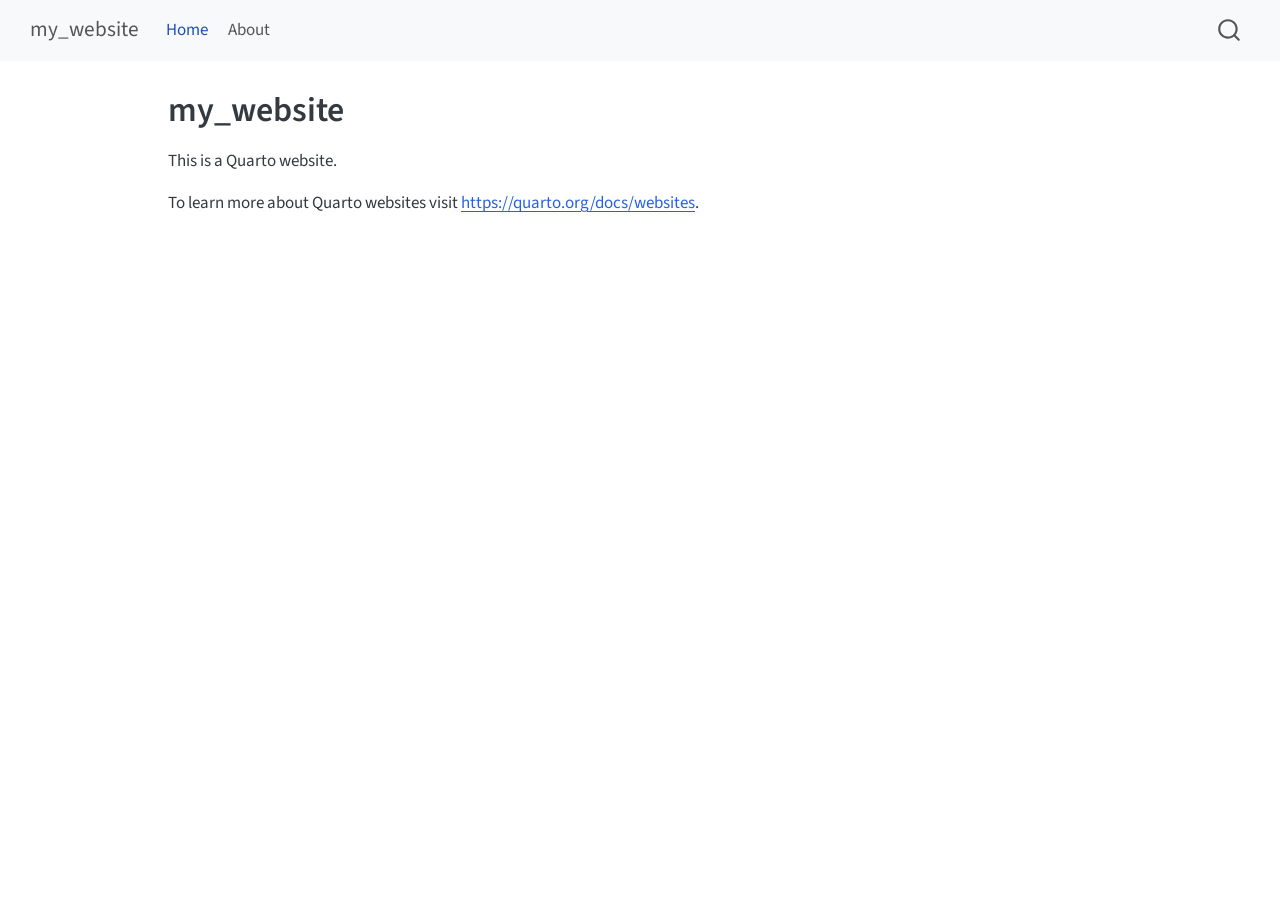
==== index.html @ c6997481 "Built site for gh-pages" ====
<!DOCTYPE html>
<html xmlns="http://www.w3.org/1999/xhtml" lang="en" xml:lang="en"><head>

<meta charset="utf-8">
<meta name="generator" content="quarto-1.7.32">

<meta name="viewport" content="width=device-width, initial-scale=1.0, user-scalable=yes">


<title>my_website</title>
<style>
code{white-space: pre-wrap;}
span.smallcaps{font-variant: small-caps;}
div.columns{display: flex; gap: min(4vw, 1.5em);}
div.column{flex: auto; overflow-x: auto;}
div.hanging-indent{margin-left: 1.5em; text-indent: -1.5em;}
ul.task-list{list-style: none;}
ul.task-list li input[type="checkbox"] {
  width: 0.8em;
  margin: 0 0.8em 0.2em -1em; /* quarto-specific, see https://github.com/quarto-dev/quarto-cli/issues/4556 */ 
  vertical-align: middle;
}
</style>


<script src="site_libs/quarto-nav/quarto-nav.js"></script>
<script src="site_libs/quarto-nav/headroom.min.js"></script>
<script src="site_libs/clipboard/clipboard.min.js"></script>
<script src="site_libs/quarto-search/autocomplete.umd.js"></script>
<script src="site_libs/quarto-search/fuse.min.js"></script>
<script src="site_libs/quarto-search/quarto-search.js"></script>
<meta name="quarto:offset" content="./">
<script src="site_libs/quarto-html/quarto.js" type="module"></script>
<script src="site_libs/quarto-html/tabsets/tabsets.js" type="module"></script>
<script src="site_libs/quarto-html/popper.min.js"></script>
<script src="site_libs/quarto-html/tippy.umd.min.js"></script>
<script src="site_libs/quarto-html/anchor.min.js"></script>
<link href="site_libs/quarto-html/tippy.css" rel="stylesheet">
<link href="site_libs/quarto-html/quarto-syntax-highlighting-37eea08aefeeee20ff55810ff984fec1.css" rel="stylesheet" id="quarto-text-highlighting-styles">
<script src="site_libs/bootstrap/bootstrap.min.js"></script>
<link href="site_libs/bootstrap/bootstrap-icons.css" rel="stylesheet">
<link href="site_libs/bootstrap/bootstrap-fbcbe6680e5ec6db1453b558d5c88aa1.min.css" rel="stylesheet" append-hash="true" id="quarto-bootstrap" data-mode="light">
<script id="quarto-search-options" type="application/json">{
  "location": "navbar",
  "copy-button": false,
  "collapse-after": 3,
  "panel-placement": "end",
  "type": "overlay",
  "limit": 50,
  "keyboard-shortcut": [
    "f",
    "/",
    "s"
  ],
  "show-item-context": false,
  "language": {
    "search-no-results-text": "No results",
    "search-matching-documents-text": "matching documents",
    "search-copy-link-title": "Copy link to search",
    "search-hide-matches-text": "Hide additional matches",
    "search-more-match-text": "more match in this document",
    "search-more-matches-text": "more matches in this document",
    "search-clear-button-title": "Clear",
    "search-text-placeholder": "",
    "search-detached-cancel-button-title": "Cancel",
    "search-submit-button-title": "Submit",
    "search-label": "Search"
  }
}</script>


<link rel="stylesheet" href="styles.css">
</head>

<body class="nav-fixed quarto-light">

<div id="quarto-search-results"></div>
  <header id="quarto-header" class="headroom fixed-top">
    <nav class="navbar navbar-expand-lg " data-bs-theme="dark">
      <div class="navbar-container container-fluid">
      <div class="navbar-brand-container mx-auto">
    <a class="navbar-brand" href="./index.html">
    <span class="navbar-title">my_website</span>
    </a>
  </div>
            <div id="quarto-search" class="" title="Search"></div>
          <button class="navbar-toggler" type="button" data-bs-toggle="collapse" data-bs-target="#navbarCollapse" aria-controls="navbarCollapse" role="menu" aria-expanded="false" aria-label="Toggle navigation" onclick="if (window.quartoToggleHeadroom) { window.quartoToggleHeadroom(); }">
  <span class="navbar-toggler-icon"></span>
</button>
          <div class="collapse navbar-collapse" id="navbarCollapse">
            <ul class="navbar-nav navbar-nav-scroll me-auto">
  <li class="nav-item">
    <a class="nav-link active" href="./index.html" aria-current="page"> 
<span class="menu-text">Home</span></a>
  </li>  
  <li class="nav-item">
    <a class="nav-link" href="./about.html"> 
<span class="menu-text">About</span></a>
  </li>  
</ul>
          </div> <!-- /navcollapse -->
            <div class="quarto-navbar-tools">
</div>
      </div> <!-- /container-fluid -->
    </nav>
</header>
<!-- content -->
<div id="quarto-content" class="quarto-container page-columns page-rows-contents page-layout-article page-navbar">
<!-- sidebar -->
<!-- margin-sidebar -->
    <div id="quarto-margin-sidebar" class="sidebar margin-sidebar zindex-bottom">
        
    </div>
<!-- main -->
<main class="content" id="quarto-document-content">

<header id="title-block-header" class="quarto-title-block default">
<div class="quarto-title">
<h1 class="title">my_website</h1>
</div>



<div class="quarto-title-meta">

    
  
    
  </div>
  


</header>


<p>This is a Quarto website.</p>
<p>To learn more about Quarto websites visit <a href="https://quarto.org/docs/websites" class="uri">https://quarto.org/docs/websites</a>.</p>



</main> <!-- /main -->
<script id="quarto-html-after-body" type="application/javascript">
  window.document.addEventListener("DOMContentLoaded", function (event) {
    const icon = "";
    const anchorJS = new window.AnchorJS();
    anchorJS.options = {
      placement: 'right',
      icon: icon
    };
    anchorJS.add('.anchored');
    const isCodeAnnotation = (el) => {
      for (const clz of el.classList) {
        if (clz.startsWith('code-annotation-')) {                     
          return true;
        }
      }
      return false;
    }
    const onCopySuccess = function(e) {
      // button target
      const button = e.trigger;
      // don't keep focus
      button.blur();
      // flash "checked"
      button.classList.add('code-copy-button-checked');
      var currentTitle = button.getAttribute("title");
      button.setAttribute("title", "Copied!");
      let tooltip;
      if (window.bootstrap) {
        button.setAttribute("data-bs-toggle", "tooltip");
        button.setAttribute("data-bs-placement", "left");
        button.setAttribute("data-bs-title", "Copied!");
        tooltip = new bootstrap.Tooltip(button, 
          { trigger: "manual", 
            customClass: "code-copy-button-tooltip",
            offset: [0, -8]});
        tooltip.show();    
      }
      setTimeout(function() {
        if (tooltip) {
          tooltip.hide();
          button.removeAttribute("data-bs-title");
          button.removeAttribute("data-bs-toggle");
          button.removeAttribute("data-bs-placement");
        }
        button.setAttribute("title", currentTitle);
        button.classList.remove('code-copy-button-checked');
      }, 1000);
      // clear code selection
      e.clearSelection();
    }
    const getTextToCopy = function(trigger) {
        const codeEl = trigger.previousElementSibling.cloneNode(true);
        for (const childEl of codeEl.children) {
          if (isCodeAnnotation(childEl)) {
            childEl.remove();
          }
        }
        return codeEl.innerText;
    }
    const clipboard = new window.ClipboardJS('.code-copy-button:not([data-in-quarto-modal])', {
      text: getTextToCopy
    });
    clipboard.on('success', onCopySuccess);
    if (window.document.getElementById('quarto-embedded-source-code-modal')) {
      const clipboardModal = new window.ClipboardJS('.code-copy-button[data-in-quarto-modal]', {
        text: getTextToCopy,
        container: window.document.getElementById('quarto-embedded-source-code-modal')
      });
      clipboardModal.on('success', onCopySuccess);
    }
      var localhostRegex = new RegExp(/^(?:http|https):\/\/localhost\:?[0-9]*\//);
      var mailtoRegex = new RegExp(/^mailto:/);
        var filterRegex = new RegExp('/' + window.location.host + '/');
      var isInternal = (href) => {
          return filterRegex.test(href) || localhostRegex.test(href) || mailtoRegex.test(href);
      }
      // Inspect non-navigation links and adorn them if external
     var links = window.document.querySelectorAll('a[href]:not(.nav-link):not(.navbar-brand):not(.toc-action):not(.sidebar-link):not(.sidebar-item-toggle):not(.pagination-link):not(.no-external):not([aria-hidden]):not(.dropdown-item):not(.quarto-navigation-tool):not(.about-link)');
      for (var i=0; i<links.length; i++) {
        const link = links[i];
        if (!isInternal(link.href)) {
          // undo the damage that might have been done by quarto-nav.js in the case of
          // links that we want to consider external
          if (link.dataset.originalHref !== undefined) {
            link.href = link.dataset.originalHref;
          }
        }
      }
    function tippyHover(el, contentFn, onTriggerFn, onUntriggerFn) {
      const config = {
        allowHTML: true,
        maxWidth: 500,
        delay: 100,
        arrow: false,
        appendTo: function(el) {
            return el.parentElement;
        },
        interactive: true,
        interactiveBorder: 10,
        theme: 'quarto',
        placement: 'bottom-start',
      };
      if (contentFn) {
        config.content = contentFn;
      }
      if (onTriggerFn) {
        config.onTrigger = onTriggerFn;
      }
      if (onUntriggerFn) {
        config.onUntrigger = onUntriggerFn;
      }
      window.tippy(el, config); 
    }
    const noterefs = window.document.querySelectorAll('a[role="doc-noteref"]');
    for (var i=0; i<noterefs.length; i++) {
      const ref = noterefs[i];
      tippyHover(ref, function() {
        // use id or data attribute instead here
        let href = ref.getAttribute('data-footnote-href') || ref.getAttribute('href');
        try { href = new URL(href).hash; } catch {}
        const id = href.replace(/^#\/?/, "");
        const note = window.document.getElementById(id);
        if (note) {
          return note.innerHTML;
        } else {
          return "";
        }
      });
    }
    const xrefs = window.document.querySelectorAll('a.quarto-xref');
    const processXRef = (id, note) => {
      // Strip column container classes
      const stripColumnClz = (el) => {
        el.classList.remove("page-full", "page-columns");
        if (el.children) {
          for (const child of el.children) {
            stripColumnClz(child);
          }
        }
      }
      stripColumnClz(note)
      if (id === null || id.startsWith('sec-')) {
        // Special case sections, only their first couple elements
        const container = document.createElement("div");
        if (note.children && note.children.length > 2) {
          container.appendChild(note.children[0].cloneNode(true));
          for (let i = 1; i < note.children.length; i++) {
            const child = note.children[i];
            if (child.tagName === "P" && child.innerText === "") {
              continue;
            } else {
              container.appendChild(child.cloneNode(true));
              break;
            }
          }
          if (window.Quarto?.typesetMath) {
            window.Quarto.typesetMath(container);
          }
          return container.innerHTML
        } else {
          if (window.Quarto?.typesetMath) {
            window.Quarto.typesetMath(note);
          }
          return note.innerHTML;
        }
      } else {
        // Remove any anchor links if they are present
        const anchorLink = note.querySelector('a.anchorjs-link');
        if (anchorLink) {
          anchorLink.remove();
        }
        if (window.Quarto?.typesetMath) {
          window.Quarto.typesetMath(note);
        }
        if (note.classList.contains("callout")) {
          return note.outerHTML;
        } else {
          return note.innerHTML;
        }
      }
    }
    for (var i=0; i<xrefs.length; i++) {
      const xref = xrefs[i];
      tippyHover(xref, undefined, function(instance) {
        instance.disable();
        let url = xref.getAttribute('href');
        let hash = undefined; 
        if (url.startsWith('#')) {
          hash = url;
        } else {
          try { hash = new URL(url).hash; } catch {}
        }
        if (hash) {
          const id = hash.replace(/^#\/?/, "");
          const note = window.document.getElementById(id);
          if (note !== null) {
            try {
              const html = processXRef(id, note.cloneNode(true));
              instance.setContent(html);
            } finally {
              instance.enable();
              instance.show();
            }
          } else {
            // See if we can fetch this
            fetch(url.split('#')[0])
            .then(res => res.text())
            .then(html => {
              const parser = new DOMParser();
              const htmlDoc = parser.parseFromString(html, "text/html");
              const note = htmlDoc.getElementById(id);
              if (note !== null) {
                const html = processXRef(id, note);
                instance.setContent(html);
              } 
            }).finally(() => {
              instance.enable();
              instance.show();
            });
          }
        } else {
          // See if we can fetch a full url (with no hash to target)
          // This is a special case and we should probably do some content thinning / targeting
          fetch(url)
          .then(res => res.text())
          .then(html => {
            const parser = new DOMParser();
            const htmlDoc = parser.parseFromString(html, "text/html");
            const note = htmlDoc.querySelector('main.content');
            if (note !== null) {
              // This should only happen for chapter cross references
              // (since there is no id in the URL)
              // remove the first header
              if (note.children.length > 0 && note.children[0].tagName === "HEADER") {
                note.children[0].remove();
              }
              const html = processXRef(null, note);
              instance.setContent(html);
            } 
          }).finally(() => {
            instance.enable();
            instance.show();
          });
        }
      }, function(instance) {
      });
    }
        let selectedAnnoteEl;
        const selectorForAnnotation = ( cell, annotation) => {
          let cellAttr = 'data-code-cell="' + cell + '"';
          let lineAttr = 'data-code-annotation="' +  annotation + '"';
          const selector = 'span[' + cellAttr + '][' + lineAttr + ']';
          return selector;
        }
        const selectCodeLines = (annoteEl) => {
          const doc = window.document;
          const targetCell = annoteEl.getAttribute("data-target-cell");
          const targetAnnotation = annoteEl.getAttribute("data-target-annotation");
          const annoteSpan = window.document.querySelector(selectorForAnnotation(targetCell, targetAnnotation));
          const lines = annoteSpan.getAttribute("data-code-lines").split(",");
          const lineIds = lines.map((line) => {
            return targetCell + "-" + line;
          })
          let top = null;
          let height = null;
          let parent = null;
          if (lineIds.length > 0) {
              //compute the position of the single el (top and bottom and make a div)
              const el = window.document.getElementById(lineIds[0]);
              top = el.offsetTop;
              height = el.offsetHeight;
              parent = el.parentElement.parentElement;
            if (lineIds.length > 1) {
              const lastEl = window.document.getElementById(lineIds[lineIds.length - 1]);
              const bottom = lastEl.offsetTop + lastEl.offsetHeight;
              height = bottom - top;
            }
            if (top !== null && height !== null && parent !== null) {
              // cook up a div (if necessary) and position it 
              let div = window.document.getElementById("code-annotation-line-highlight");
              if (div === null) {
                div = window.document.createElement("div");
                div.setAttribute("id", "code-annotation-line-highlight");
                div.style.position = 'absolute';
                parent.appendChild(div);
              }
              div.style.top = top - 2 + "px";
              div.style.height = height + 4 + "px";
              div.style.left = 0;
              let gutterDiv = window.document.getElementById("code-annotation-line-highlight-gutter");
              if (gutterDiv === null) {
                gutterDiv = window.document.createElement("div");
                gutterDiv.setAttribute("id", "code-annotation-line-highlight-gutter");
                gutterDiv.style.position = 'absolute';
                const codeCell = window.document.getElementById(targetCell);
                const gutter = codeCell.querySelector('.code-annotation-gutter');
                gutter.appendChild(gutterDiv);
              }
              gutterDiv.style.top = top - 2 + "px";
              gutterDiv.style.height = height + 4 + "px";
            }
            selectedAnnoteEl = annoteEl;
          }
        };
        const unselectCodeLines = () => {
          const elementsIds = ["code-annotation-line-highlight", "code-annotation-line-highlight-gutter"];
          elementsIds.forEach((elId) => {
            const div = window.document.getElementById(elId);
            if (div) {
              div.remove();
            }
          });
          selectedAnnoteEl = undefined;
        };
          // Handle positioning of the toggle
      window.addEventListener(
        "resize",
        throttle(() => {
          elRect = undefined;
          if (selectedAnnoteEl) {
            selectCodeLines(selectedAnnoteEl);
          }
        }, 10)
      );
      function throttle(fn, ms) {
      let throttle = false;
      let timer;
        return (...args) => {
          if(!throttle) { // first call gets through
              fn.apply(this, args);
              throttle = true;
          } else { // all the others get throttled
              if(timer) clearTimeout(timer); // cancel #2
              timer = setTimeout(() => {
                fn.apply(this, args);
                timer = throttle = false;
              }, ms);
          }
        };
      }
        // Attach click handler to the DT
        const annoteDls = window.document.querySelectorAll('dt[data-target-cell]');
        for (const annoteDlNode of annoteDls) {
          annoteDlNode.addEventListener('click', (event) => {
            const clickedEl = event.target;
            if (clickedEl !== selectedAnnoteEl) {
              unselectCodeLines();
              const activeEl = window.document.querySelector('dt[data-target-cell].code-annotation-active');
              if (activeEl) {
                activeEl.classList.remove('code-annotation-active');
              }
              selectCodeLines(clickedEl);
              clickedEl.classList.add('code-annotation-active');
            } else {
              // Unselect the line
              unselectCodeLines();
              clickedEl.classList.remove('code-annotation-active');
            }
          });
        }
    const findCites = (el) => {
      const parentEl = el.parentElement;
      if (parentEl) {
        const cites = parentEl.dataset.cites;
        if (cites) {
          return {
            el,
            cites: cites.split(' ')
          };
        } else {
          return findCites(el.parentElement)
        }
      } else {
        return undefined;
      }
    };
    var bibliorefs = window.document.querySelectorAll('a[role="doc-biblioref"]');
    for (var i=0; i<bibliorefs.length; i++) {
      const ref = bibliorefs[i];
      const citeInfo = findCites(ref);
      if (citeInfo) {
        tippyHover(citeInfo.el, function() {
          var popup = window.document.createElement('div');
          citeInfo.cites.forEach(function(cite) {
            var citeDiv = window.document.createElement('div');
            citeDiv.classList.add('hanging-indent');
            citeDiv.classList.add('csl-entry');
            var biblioDiv = window.document.getElementById('ref-' + cite);
            if (biblioDiv) {
              citeDiv.innerHTML = biblioDiv.innerHTML;
            }
            popup.appendChild(citeDiv);
          });
          return popup.innerHTML;
        });
      }
    }
  });
  </script>
</div> <!-- /content -->




</body></html>
---- site_libs/quarto-html/tippy.css ----
.tippy-box[data-animation=fade][data-state=hidden]{opacity:0}[data-tippy-root]{max-width:calc(100vw - 10px)}.tippy-box{position:relative;background-color:#333;color:#fff;border-radius:4px;font-size:14px;line-height:1.4;white-space:normal;outline:0;transition-property:transform,visibility,opacity}.tippy-box[data-placement^=top]>.tippy-arrow{bottom:0}.tippy-box[data-placement^=top]>.tippy-arrow:before{bottom:-7px;left:0;border-width:8px 8px 0;border-top-color:initial;transform-origin:center top}.tippy-box[data-placement^=bottom]>.tippy-arrow{top:0}.tippy-box[data-placement^=bottom]>.tippy-arrow:before{top:-7px;left:0;border-width:0 8px 8px;border-bottom-color:initial;transform-origin:center bottom}.tippy-box[data-placement^=left]>.tippy-arrow{right:0}.tippy-box[data-placement^=left]>.tippy-arrow:before{border-width:8px 0 8px 8px;border-left-color:initial;right:-7px;transform-origin:center left}.tippy-box[data-placement^=right]>.tippy-arrow{left:0}.tippy-box[data-placement^=right]>.tippy-arrow:before{left:-7px;border-width:8px 8px 8px 0;border-right-color:initial;transform-origin:center right}.tippy-box[data-inertia][data-state=visible]{transition-timing-function:cubic-bezier(.54,1.5,.38,1.11)}.tippy-arrow{width:16px;height:16px;color:#333}.tippy-arrow:before{content:"";position:absolute;border-color:transparent;border-style:solid}.tippy-content{position:relative;padding:5px 9px;z-index:1}
---- site_libs/quarto-html/quarto-syntax-highlighting-37eea08aefeeee20ff55810ff984fec1.css ----
/* quarto syntax highlight colors */
:root {
  --quarto-hl-ot-color: #003B4F;
  --quarto-hl-at-color: #657422;
  --quarto-hl-ss-color: #20794D;
  --quarto-hl-an-color: #5E5E5E;
  --quarto-hl-fu-color: #4758AB;
  --quarto-hl-st-color: #20794D;
  --quarto-hl-cf-color: #003B4F;
  --quarto-hl-op-color: #5E5E5E;
  --quarto-hl-er-color: #AD0000;
  --quarto-hl-bn-color: #AD0000;
  --quarto-hl-al-color: #AD0000;
  --quarto-hl-va-color: #111111;
  --quarto-hl-bu-color: inherit;
  --quarto-hl-ex-color: inherit;
  --quarto-hl-pp-color: #AD0000;
  --quarto-hl-in-color: #5E5E5E;
  --quarto-hl-vs-color: #20794D;
  --quarto-hl-wa-color: #5E5E5E;
  --quarto-hl-do-color: #5E5E5E;
  --quarto-hl-im-color: #00769E;
  --quarto-hl-ch-color: #20794D;
  --quarto-hl-dt-color: #AD0000;
  --quarto-hl-fl-color: #AD0000;
  --quarto-hl-co-color: #5E5E5E;
  --quarto-hl-cv-color: #5E5E5E;
  --quarto-hl-cn-color: #8f5902;
  --quarto-hl-sc-color: #5E5E5E;
  --quarto-hl-dv-color: #AD0000;
  --quarto-hl-kw-color: #003B4F;
}

/* other quarto variables */
:root {
  --quarto-font-monospace: SFMono-Regular, Menlo, Monaco, Consolas, "Liberation Mono", "Courier New", monospace;
}

/* syntax highlight based on Pandoc's rules */
pre > code.sourceCode > span {
  color: #003B4F;
}

code.sourceCode > span {
  color: #003B4F;
}

div.sourceCode,
div.sourceCode pre.sourceCode {
  color: #003B4F;
}

/* Normal */
code span {
  color: #003B4F;
}

/* Alert */
code span.al {
  color: #AD0000;
  font-style: inherit;
}

/* Annotation */
code span.an {
  color: #5E5E5E;
  font-style: inherit;
}

/* Attribute */
code span.at {
  color: #657422;
  font-style: inherit;
}

/* BaseN */
code span.bn {
  color: #AD0000;
  font-style: inherit;
}

/* BuiltIn */
code span.bu {
  font-style: inherit;
}

/* ControlFlow */
code span.cf {
  color: #003B4F;
  font-weight: bold;
  font-style: inherit;
}

/* Char */
code span.ch {
  color: #20794D;
  font-style: inherit;
}

/* Constant */
code span.cn {
  color: #8f5902;
  font-style: inherit;
}

/* Comment */
code span.co {
  color: #5E5E5E;
  font-style: inherit;
}

/* CommentVar */
code span.cv {
  color: #5E5E5E;
  font-style: italic;
}

/* Documentation */
code span.do {
  color: #5E5E5E;
  font-style: italic;
}

/* DataType */
code span.dt {
  color: #AD0000;
  font-style: inherit;
}

/* DecVal */
code span.dv {
  color: #AD0000;
  font-style: inherit;
}

/* Error */
code span.er {
  color: #AD0000;
  font-style: inherit;
}

/* Extension */
code span.ex {
  font-style: inherit;
}

/* Float */
code span.fl {
  color: #AD0000;
  font-style: inherit;
}

/* Function */
code span.fu {
  color: #4758AB;
  font-style: inherit;
}

/* Import */
code span.im {
  color: #00769E;
  font-style: inherit;
}

/* Information */
code span.in {
  color: #5E5E5E;
  font-style: inherit;
}

/* Keyword */
code span.kw {
  color: #003B4F;
  font-weight: bold;
  font-style: inherit;
}

/* Operator */
code span.op {
  color: #5E5E5E;
  font-style: inherit;
}

/* Other */
code span.ot {
  color: #003B4F;
  font-style: inherit;
}

/* Preprocessor */
code span.pp {
  color: #AD0000;
  font-style: inherit;
}

/* SpecialChar */
code span.sc {
  color: #5E5E5E;
  font-style: inherit;
}

/* SpecialString */
code span.ss {
  color: #20794D;
  font-style: inherit;
}

/* String */
code span.st {
  color: #20794D;
  font-style: inherit;
}

/* Variable */
code span.va {
  color: #111111;
  font-style: inherit;
}

/* VerbatimString */
code span.vs {
  color: #20794D;
  font-style: inherit;
}

/* Warning */
code span.wa {
  color: #5E5E5E;
  font-style: italic;
}

.prevent-inlining {
  content: "</";
}

/*# sourceMappingURL=27d3d809615f7771493d095567f04340.css.map */
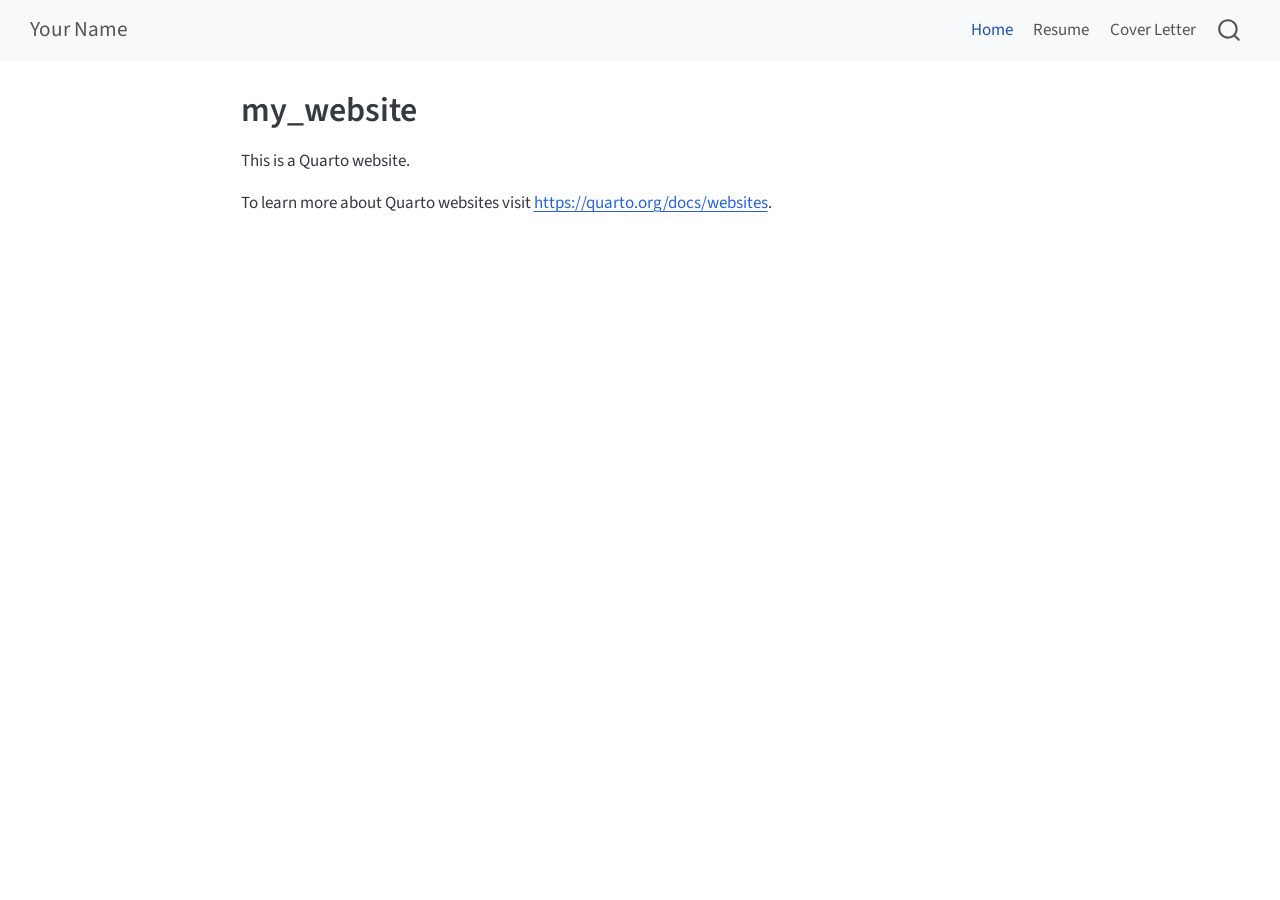
==== commit d315ee1f: "Built site for gh-pages" ====
--- a/index.html
+++ b/index.html
@@ -7,7 +7,7 @@
 <meta name="viewport" content="width=device-width, initial-scale=1.0, user-scalable=yes">
 
 
-<title>my_website</title>
+<title>my_website – Your Name</title>
 <style>
 code{white-space: pre-wrap;}
 span.smallcaps{font-variant: small-caps;}
@@ -72,7 +72,7 @@
 <link rel="stylesheet" href="styles.css">
 </head>
 
-<body class="nav-fixed quarto-light">
+<body class="nav-fixed fullcontent quarto-light">
 
 <div id="quarto-search-results"></div>
   <header id="quarto-header" class="headroom fixed-top">
@@ -80,7 +80,7 @@
       <div class="navbar-container container-fluid">
       <div class="navbar-brand-container mx-auto">
     <a class="navbar-brand" href="./index.html">
-    <span class="navbar-title">my_website</span>
+    <span class="navbar-title">Your Name</span>
     </a>
   </div>
             <div id="quarto-search" class="" title="Search"></div>
@@ -88,14 +88,18 @@
   <span class="navbar-toggler-icon"></span>
 </button>
           <div class="collapse navbar-collapse" id="navbarCollapse">
-            <ul class="navbar-nav navbar-nav-scroll me-auto">
+            <ul class="navbar-nav navbar-nav-scroll ms-auto">
   <li class="nav-item">
     <a class="nav-link active" href="./index.html" aria-current="page"> 
 <span class="menu-text">Home</span></a>
   </li>  
   <li class="nav-item">
-    <a class="nav-link" href="./about.html"> 
-<span class="menu-text">About</span></a>
+    <a class="nav-link" href="./resume.qmd"> 
+<span class="menu-text">Resume</span></a>
+  </li>  
+  <li class="nav-item">
+    <a class="nav-link" href="./cover-letter.qmd"> 
+<span class="menu-text">Cover Letter</span></a>
   </li>  
 </ul>
           </div> <!-- /navcollapse -->
@@ -108,9 +112,7 @@
 <div id="quarto-content" class="quarto-container page-columns page-rows-contents page-layout-article page-navbar">
 <!-- sidebar -->
 <!-- margin-sidebar -->
-    <div id="quarto-margin-sidebar" class="sidebar margin-sidebar zindex-bottom">
-        
-    </div>
+    
 <!-- main -->
 <main class="content" id="quarto-document-content">
 
@@ -211,7 +213,7 @@
     }
       var localhostRegex = new RegExp(/^(?:http|https):\/\/localhost\:?[0-9]*\//);
       var mailtoRegex = new RegExp(/^mailto:/);
-        var filterRegex = new RegExp('/' + window.location.host + '/');
+        var filterRegex = new RegExp("https:\/\/ChaseForeman\.github\.io\/my_website\/");
       var isInternal = (href) => {
           return filterRegex.test(href) || localhostRegex.test(href) || mailtoRegex.test(href);
       }
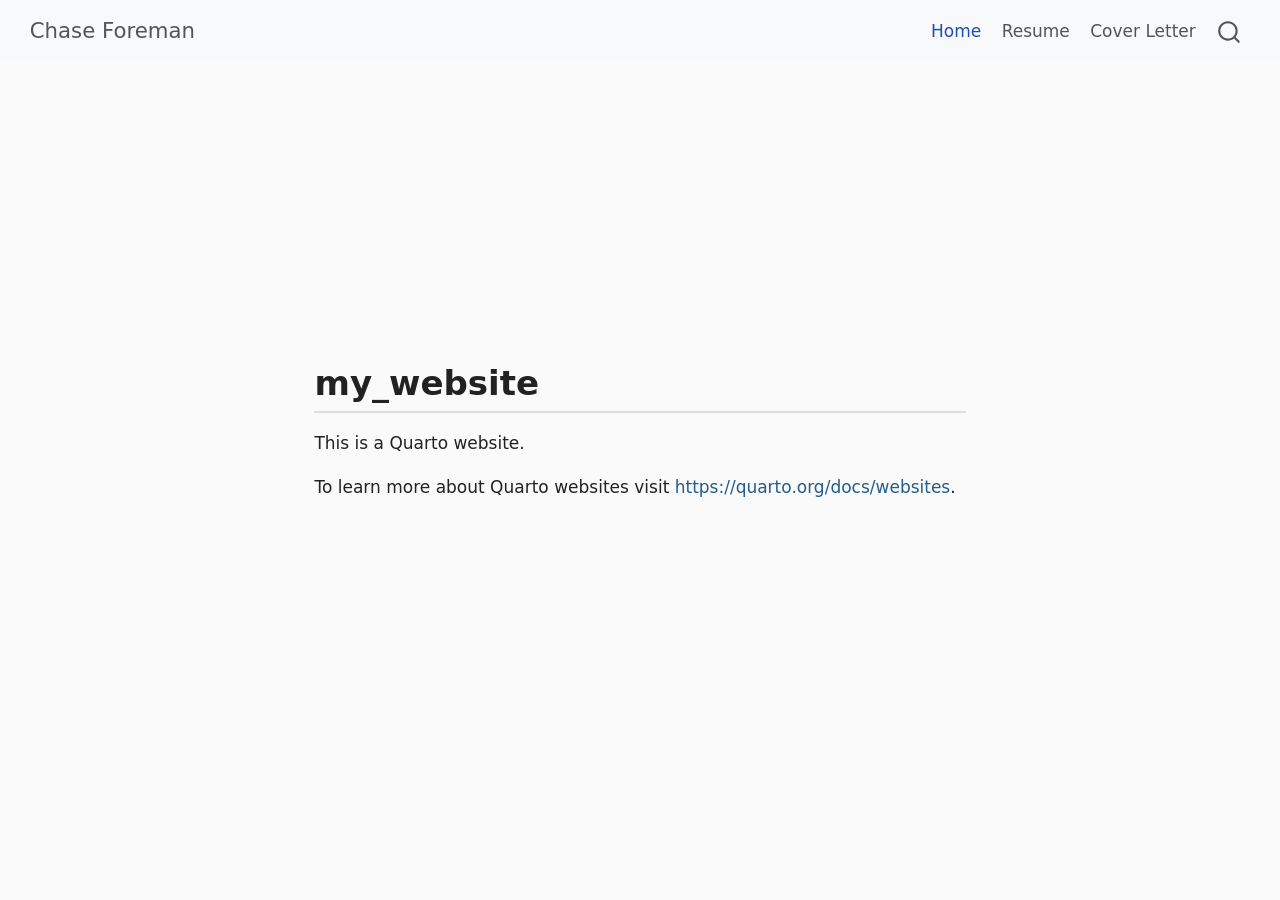
==== commit 036fb794: "Built site for gh-pages" ====
--- a/index.html
+++ b/index.html
@@ -7,7 +7,7 @@
 <meta name="viewport" content="width=device-width, initial-scale=1.0, user-scalable=yes">
 
 
-<title>my_website – Your Name</title>
+<title>my_website – Chase Foreman</title>
 <style>
 code{white-space: pre-wrap;}
 span.smallcaps{font-variant: small-caps;}
@@ -80,7 +80,7 @@
       <div class="navbar-container container-fluid">
       <div class="navbar-brand-container mx-auto">
     <a class="navbar-brand" href="./index.html">
-    <span class="navbar-title">Your Name</span>
+    <span class="navbar-title">Chase Foreman</span>
     </a>
   </div>
             <div id="quarto-search" class="" title="Search"></div>
@@ -94,11 +94,11 @@
 <span class="menu-text">Home</span></a>
   </li>  
   <li class="nav-item">
-    <a class="nav-link" href="./resume.qmd"> 
+    <a class="nav-link" href="./resume.html"> 
 <span class="menu-text">Resume</span></a>
   </li>  
   <li class="nav-item">
-    <a class="nav-link" href="./cover-letter.qmd"> 
+    <a class="nav-link" href="./cover-letter.html"> 
 <span class="menu-text">Cover Letter</span></a>
   </li>  
 </ul>
--- a/styles.css
+++ b/styles.css
@@ -0,0 +1,62 @@
+/* General page styling */
+body {
+  font-family: system-ui, -apple-system, BlinkMacSystemFont, "Segoe UI", sans-serif;
+  line-height: 1.6;
+  color: #222;
+  background-color: #fafafa;
+}
+
+/* Main content area */
+main {
+  max-width: 1000px;
+  margin: 0 auto;
+  padding: 2rem;
+}
+
+.button {
+  display: inline-block;
+  padding: 0.7rem 1.1rem;
+  background-color: #245c8a;
+  color: white;
+  border-radius: 6px;
+  font-weight: 600;
+}
+
+.button:hover {
+  background-color: #1d4a70;
+  color: white;
+  text-decoration: none;
+}
+
+/* Page titles */
+h1 {
+  font-size: 2rem;
+  margin-bottom: 1rem;
+  border-bottom: 2px solid #ddd;
+  padding-bottom: 0.4rem;
+}
+
+/* Links */
+a {
+  color: #245c8a;
+  text-decoration: none;
+}
+
+a:hover {
+  text-decoration: underline;
+}
+
+
+/* Embedded PDFs */
+iframe {
+  border: 1px solid #ddd;
+  border-radius: 8px;
+  background: white;
+}
+
+main.content {
+    max-width: 1400px;
+    width: 90%;
+    margin: auto;
+    padding: 2rem;
+}
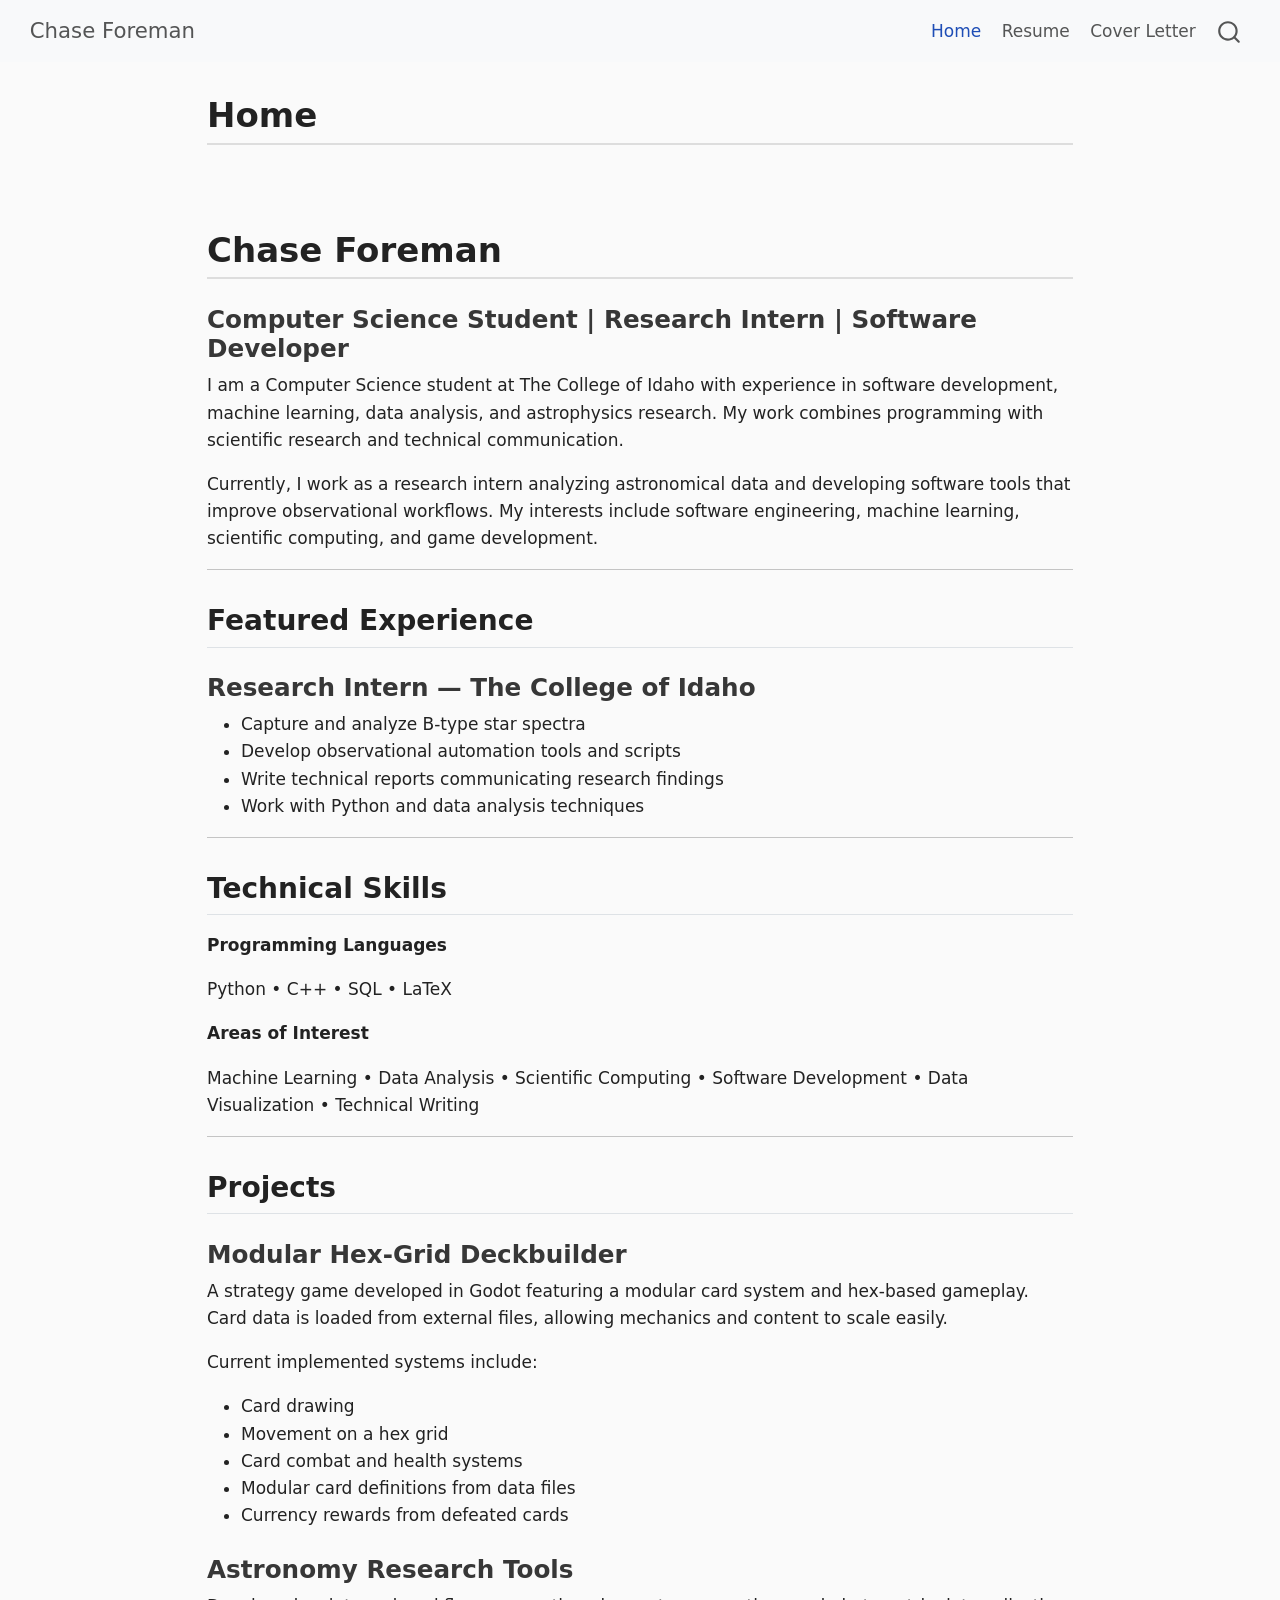
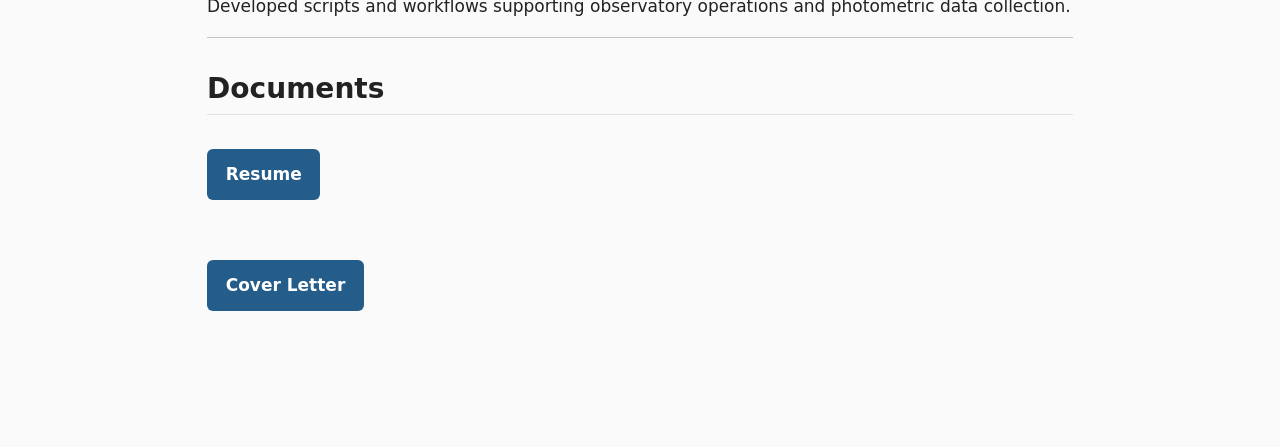
==== commit c657e074: "Built site for gh-pages" ====
--- a/index.html
+++ b/index.html
@@ -7,7 +7,7 @@
 <meta name="viewport" content="width=device-width, initial-scale=1.0, user-scalable=yes">
 
 
-<title>my_website – Chase Foreman</title>
+<title>Home – Chase Foreman</title>
 <style>
 code{white-space: pre-wrap;}
 span.smallcaps{font-variant: small-caps;}
@@ -72,7 +72,7 @@
 <link rel="stylesheet" href="styles.css">
 </head>
 
-<body class="nav-fixed fullcontent quarto-light">
+<body class="nav-fixed quarto-light">
 
 <div id="quarto-search-results"></div>
   <header id="quarto-header" class="headroom fixed-top">
@@ -109,21 +109,21 @@
     </nav>
 </header>
 <!-- content -->
-<div id="quarto-content" class="quarto-container page-columns page-rows-contents page-layout-article page-navbar">
+<div id="quarto-content" class="quarto-container page-columns page-rows-contents page-layout-full page-navbar">
 <!-- sidebar -->
 <!-- margin-sidebar -->
     
 <!-- main -->
-<main class="content" id="quarto-document-content">
+<main class="content column-page" id="quarto-document-content">
 
 <header id="title-block-header" class="quarto-title-block default">
 <div class="quarto-title">
-<h1 class="title">my_website</h1>
+<h1 class="title">Home</h1>
 </div>
 
 
 
-<div class="quarto-title-meta">
+<div class="quarto-title-meta column-page">
 
     
   
@@ -135,8 +135,61 @@
 </header>
 
 
-<p>This is a Quarto website.</p>
-<p>To learn more about Quarto websites visit <a href="https://quarto.org/docs/websites" class="uri">https://quarto.org/docs/websites</a>.</p>
+<section id="chase-foreman" class="level1" style="max-width:900px; margin:auto; padding-top:2rem;">
+<h1>Chase Foreman</h1>
+<section id="computer-science-student-research-intern-software-developer" class="level3">
+<h3 class="anchored" data-anchor-id="computer-science-student-research-intern-software-developer">Computer Science Student | Research Intern | Software Developer</h3>
+<p>I am a Computer Science student at The College of Idaho with experience in software development, machine learning, data analysis, and astrophysics research. My work combines programming with scientific research and technical communication.</p>
+<p>Currently, I work as a research intern analyzing astronomical data and developing software tools that improve observational workflows. My interests include software engineering, machine learning, scientific computing, and game development.</p>
+<hr>
+</section>
+<section id="featured-experience" class="level2">
+<h2 class="anchored" data-anchor-id="featured-experience">Featured Experience</h2>
+<section id="research-intern-the-college-of-idaho" class="level3">
+<h3 class="anchored" data-anchor-id="research-intern-the-college-of-idaho">Research Intern — The College of Idaho</h3>
+<ul>
+<li>Capture and analyze B-type star spectra</li>
+<li>Develop observational automation tools and scripts</li>
+<li>Write technical reports communicating research findings</li>
+<li>Work with Python and data analysis techniques</li>
+</ul>
+<hr>
+</section>
+</section>
+<section id="technical-skills" class="level2">
+<h2 class="anchored" data-anchor-id="technical-skills">Technical Skills</h2>
+<p><strong>Programming Languages</strong></p>
+<p>Python • C++ • SQL • LaTeX</p>
+<p><strong>Areas of Interest</strong></p>
+<p>Machine Learning • Data Analysis • Scientific Computing • Software Development • Data Visualization • Technical Writing</p>
+<hr>
+</section>
+<section id="projects" class="level2">
+<h2 class="anchored" data-anchor-id="projects">Projects</h2>
+<section id="modular-hex-grid-deckbuilder" class="level3">
+<h3 class="anchored" data-anchor-id="modular-hex-grid-deckbuilder">Modular Hex-Grid Deckbuilder</h3>
+<p>A strategy game developed in Godot featuring a modular card system and hex-based gameplay. Card data is loaded from external files, allowing mechanics and content to scale easily.</p>
+<p>Current implemented systems include:</p>
+<ul>
+<li>Card drawing</li>
+<li>Movement on a hex grid</li>
+<li>Card combat and health systems</li>
+<li>Modular card definitions from data files</li>
+<li>Currency rewards from defeated cards</li>
+</ul>
+</section>
+<section id="astronomy-research-tools" class="level3">
+<h3 class="anchored" data-anchor-id="astronomy-research-tools">Astronomy Research Tools</h3>
+<p>Developed scripts and workflows supporting observatory operations and photometric data collection.</p>
+<hr>
+</section>
+</section>
+<section id="documents" class="level2">
+<h2 class="anchored" data-anchor-id="documents">Documents</h2>
+<p><a href="./resume.html" class="button">Resume</a></p>
+<p><a href="./cover-letter.html" class="button">Cover Letter</a></p>
+</section>
+</section>
 
 
 
--- a/styles.css
+++ b/styles.css
@@ -1,20 +1,41 @@
-/* General page styling */
+/* ===== General site styling ===== */
+
 body {
   font-family: system-ui, -apple-system, BlinkMacSystemFont, "Segoe UI", sans-serif;
-  line-height: 1.6;
   color: #222;
   background-color: #fafafa;
+  line-height: 1.6;
 }
 
-/* Main content area */
-main {
-  max-width: 1000px;
+/* Keep normal pages readable */
+#quarto-document-content {
+  max-width: 900px;
   margin: 0 auto;
-  padding: 2rem;
+  padding: 2rem 1rem;
 }
 
+/* Page titles */
+h1 {
+  font-size: 2rem;
+  margin-bottom: 1rem;
+  padding-bottom: 0.4rem;
+  border-bottom: 2px solid #ddd;
+}
+
+/* Links */
+a {
+  color: #245c8a;
+  text-decoration: none;
+}
+
+a:hover {
+  text-decoration: underline;
+}
+
+/* Buttons */
 .button {
   display: inline-block;
+  margin: 1rem 0 1.5rem 0;
   padding: 0.7rem 1.1rem;
   background-color: #245c8a;
   color: white;
@@ -28,35 +49,39 @@
   text-decoration: none;
 }
 
-/* Page titles */
-h1 {
-  font-size: 2rem;
-  margin-bottom: 1rem;
-  border-bottom: 2px solid #ddd;
-  padding-bottom: 0.4rem;
+
+/* ===== PDF pages ===== */
+
+/* Use this only on pages with page-layout: full */
+.quarto-title-block + .pdf-page,
+.pdf-page {
+  width: min(95vw, 1100px);
+  margin: 0 auto;
+  padding: 1rem;
 }
 
-/* Links */
-a {
-  color: #245c8a;
-  text-decoration: none;
-}
-
-a:hover {
-  text-decoration: underline;
-}
-
-
-/* Embedded PDFs */
-iframe {
-  border: 1px solid #ddd;
+/* Make embedded PDF large and readable */
+.pdf-viewer {
+  display: block;
+  width: 100%;
+  height: 1150px;
+  border: 1px solid #ccc;
   border-radius: 8px;
   background: white;
 }
 
-main.content {
-    max-width: 1400px;
-    width: 90%;
-    margin: auto;
-    padding: 2rem;
+/* Mobile fallback */
+@media (max-width: 700px) {
+  #quarto-document-content {
+    padding: 1rem;
+  }
+
+  .pdf-page {
+    width: 100%;
+    padding: 0;
+  }
+
+  .pdf-viewer {
+    height: 850px;
+  }
 }
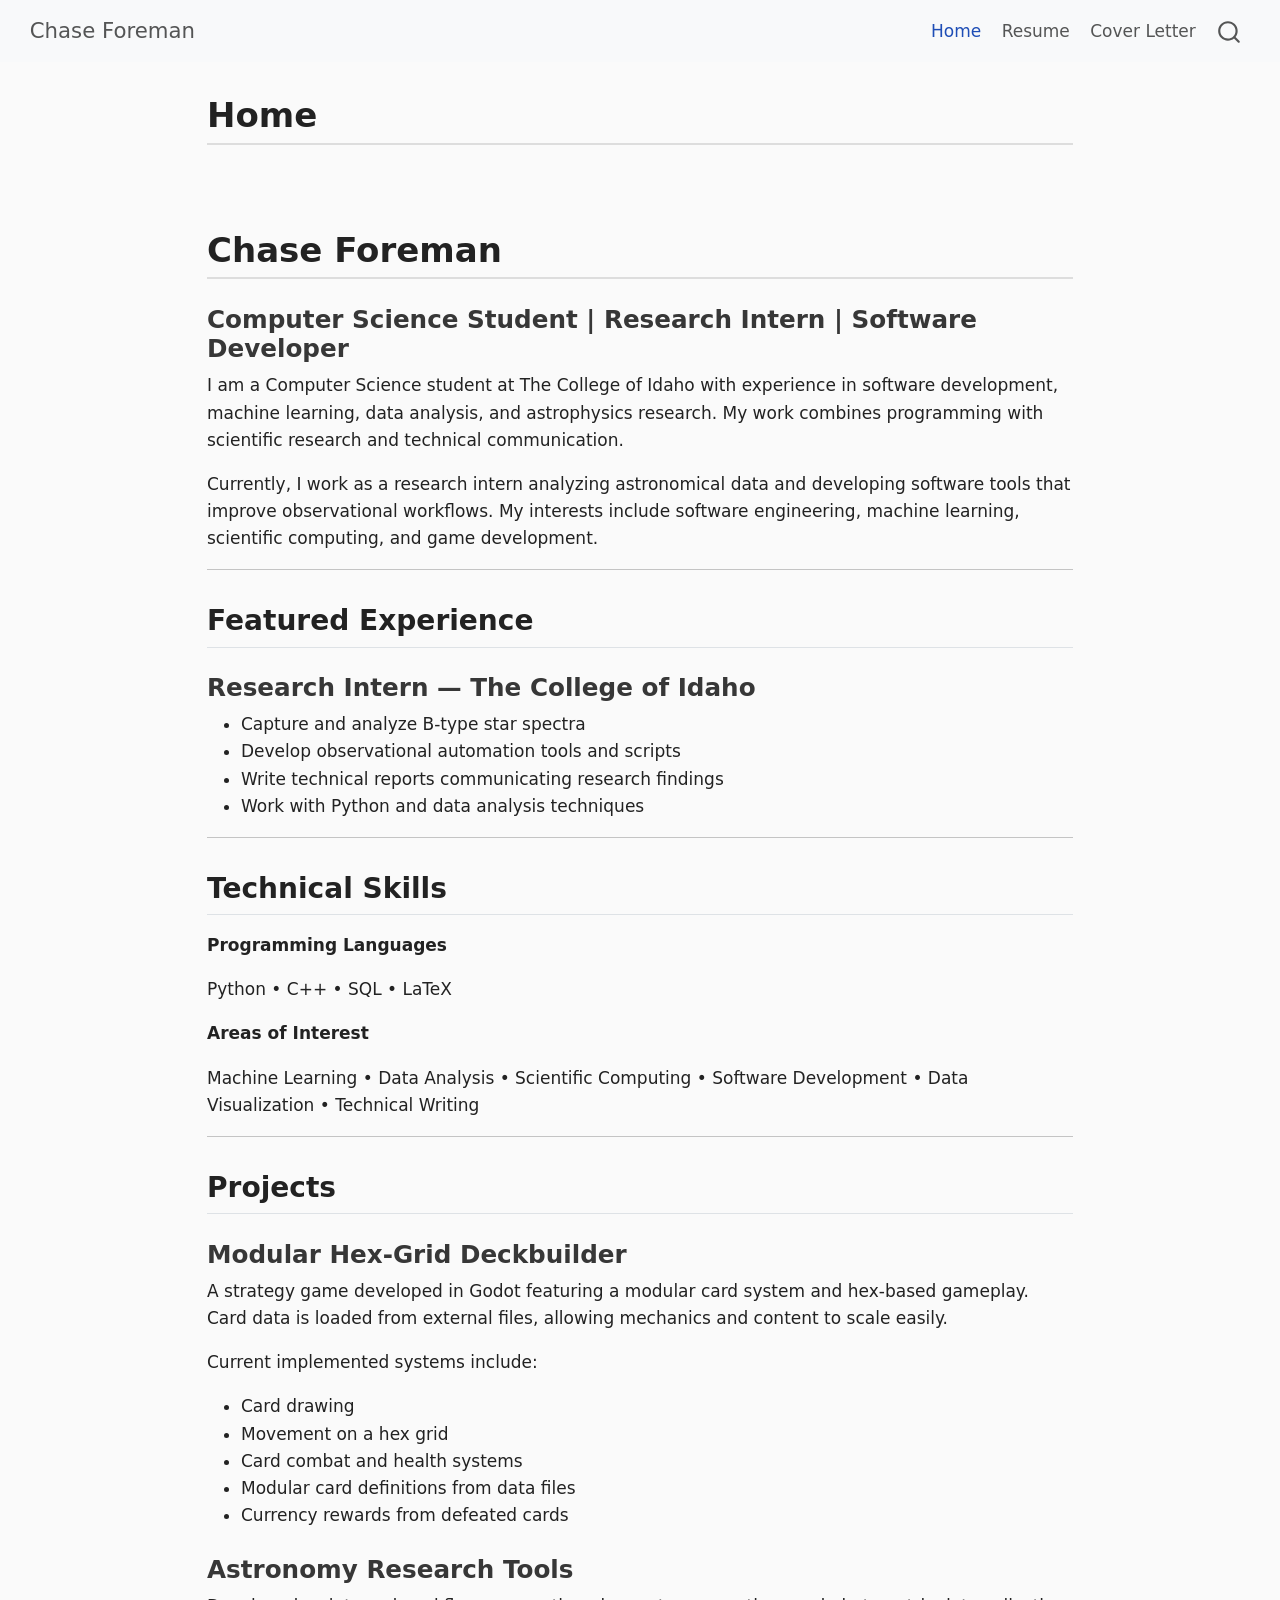
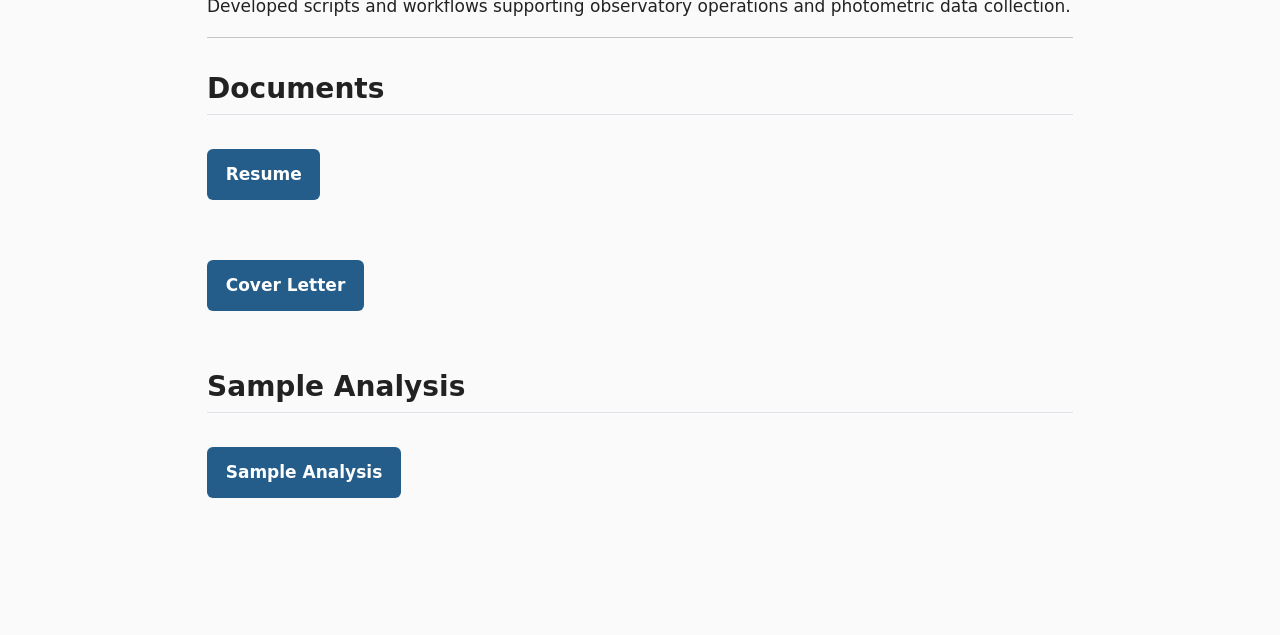
==== commit 9889db05: "Built site for gh-pages" ====
--- a/index.html
+++ b/index.html
@@ -188,6 +188,10 @@
 <h2 class="anchored" data-anchor-id="documents">Documents</h2>
 <p><a href="./resume.html" class="button">Resume</a></p>
 <p><a href="./cover-letter.html" class="button">Cover Letter</a></p>
+</section>
+<section id="sample-analysis" class="level2">
+<h2 class="anchored" data-anchor-id="sample-analysis">Sample Analysis</h2>
+<p><a href="https://github.com/math4025sp26/homework-9-boosting-and-multiclass-classification-ChaseForeman" class="button">Sample Analysis</a></p>
 </section>
 </section>
 
